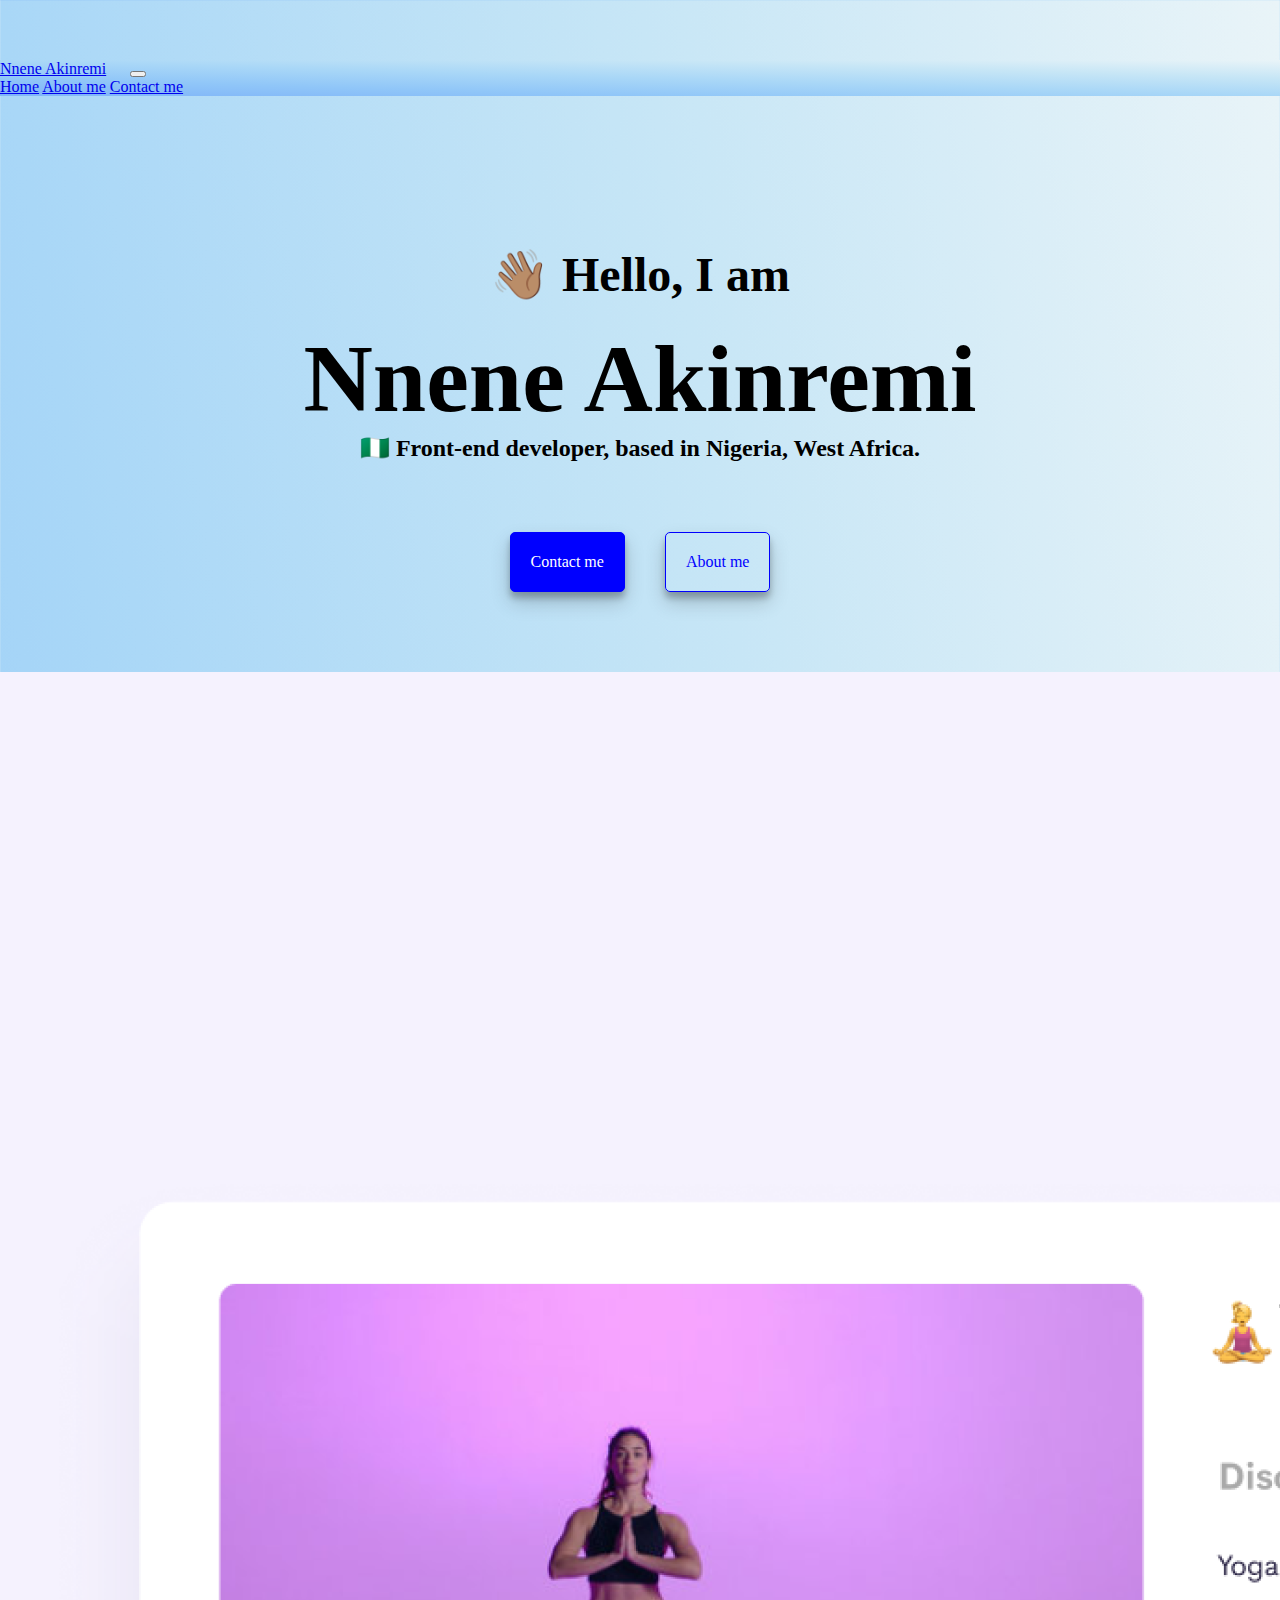
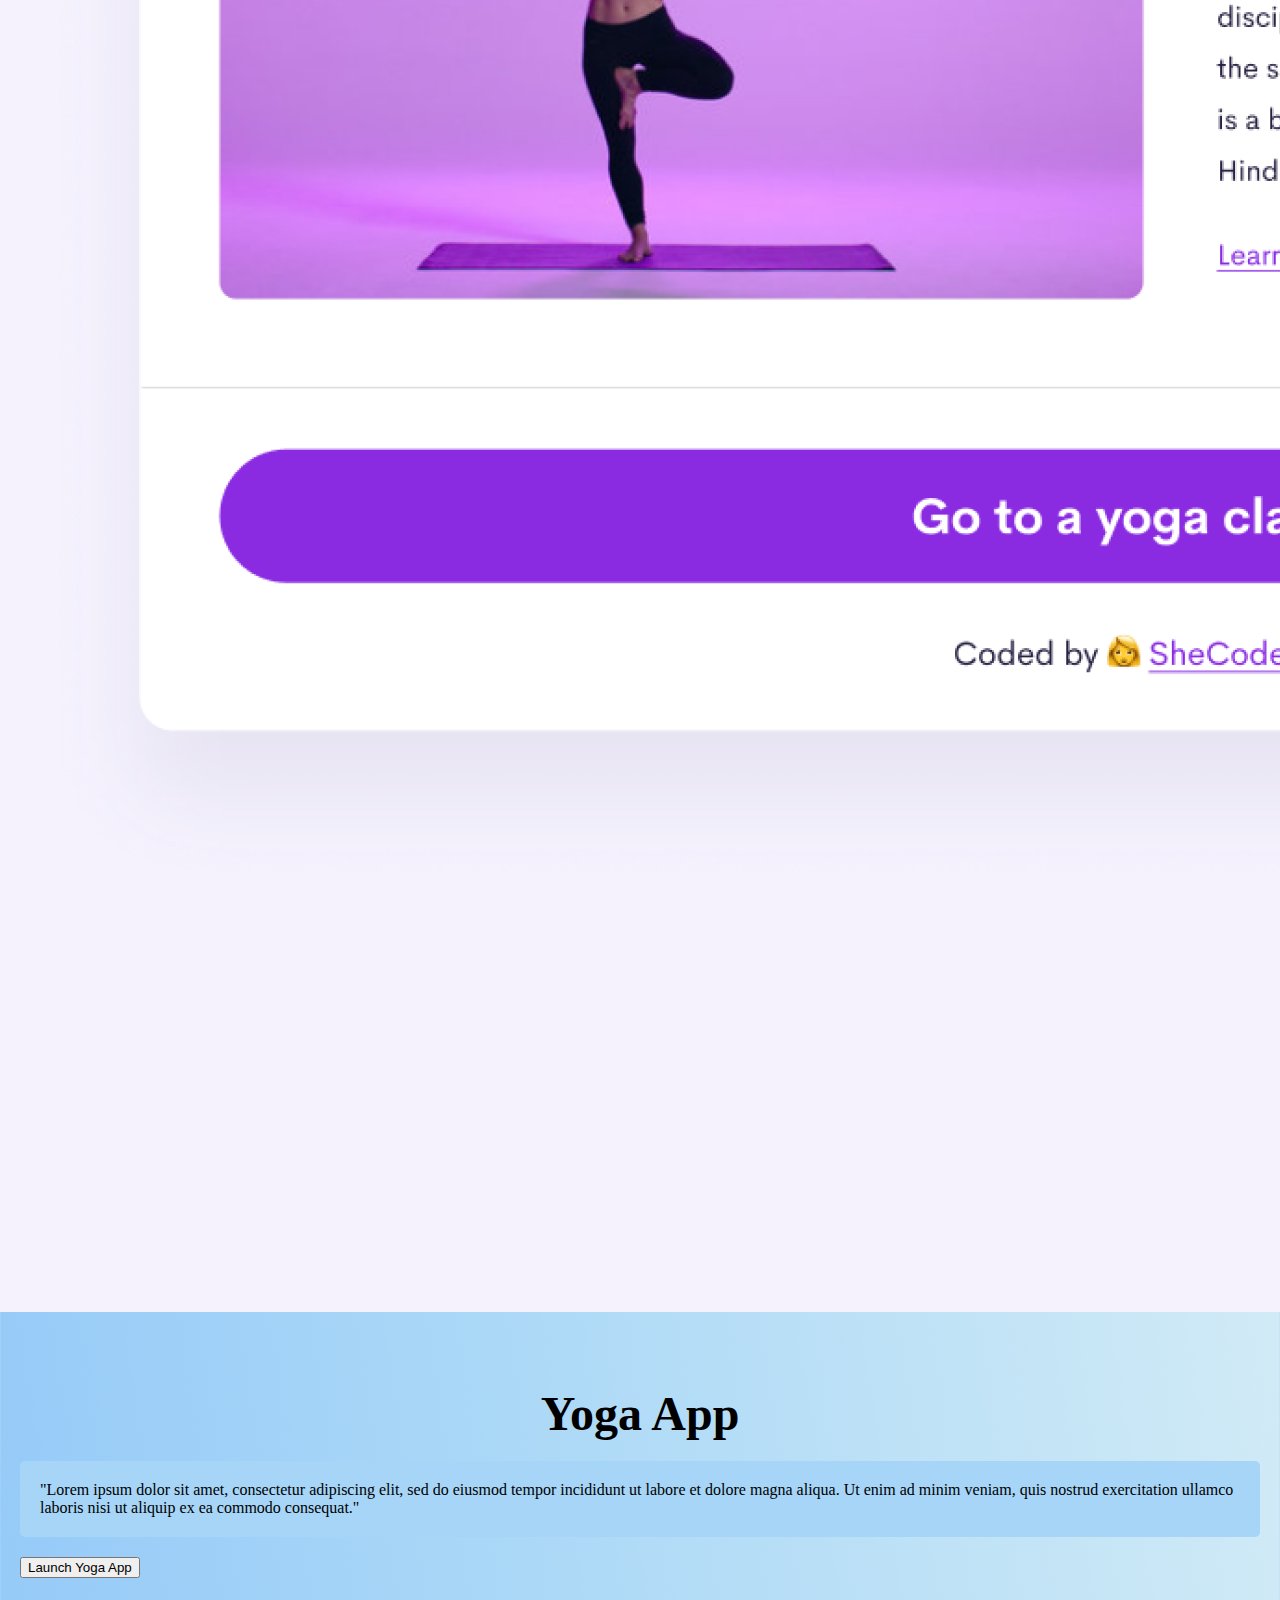
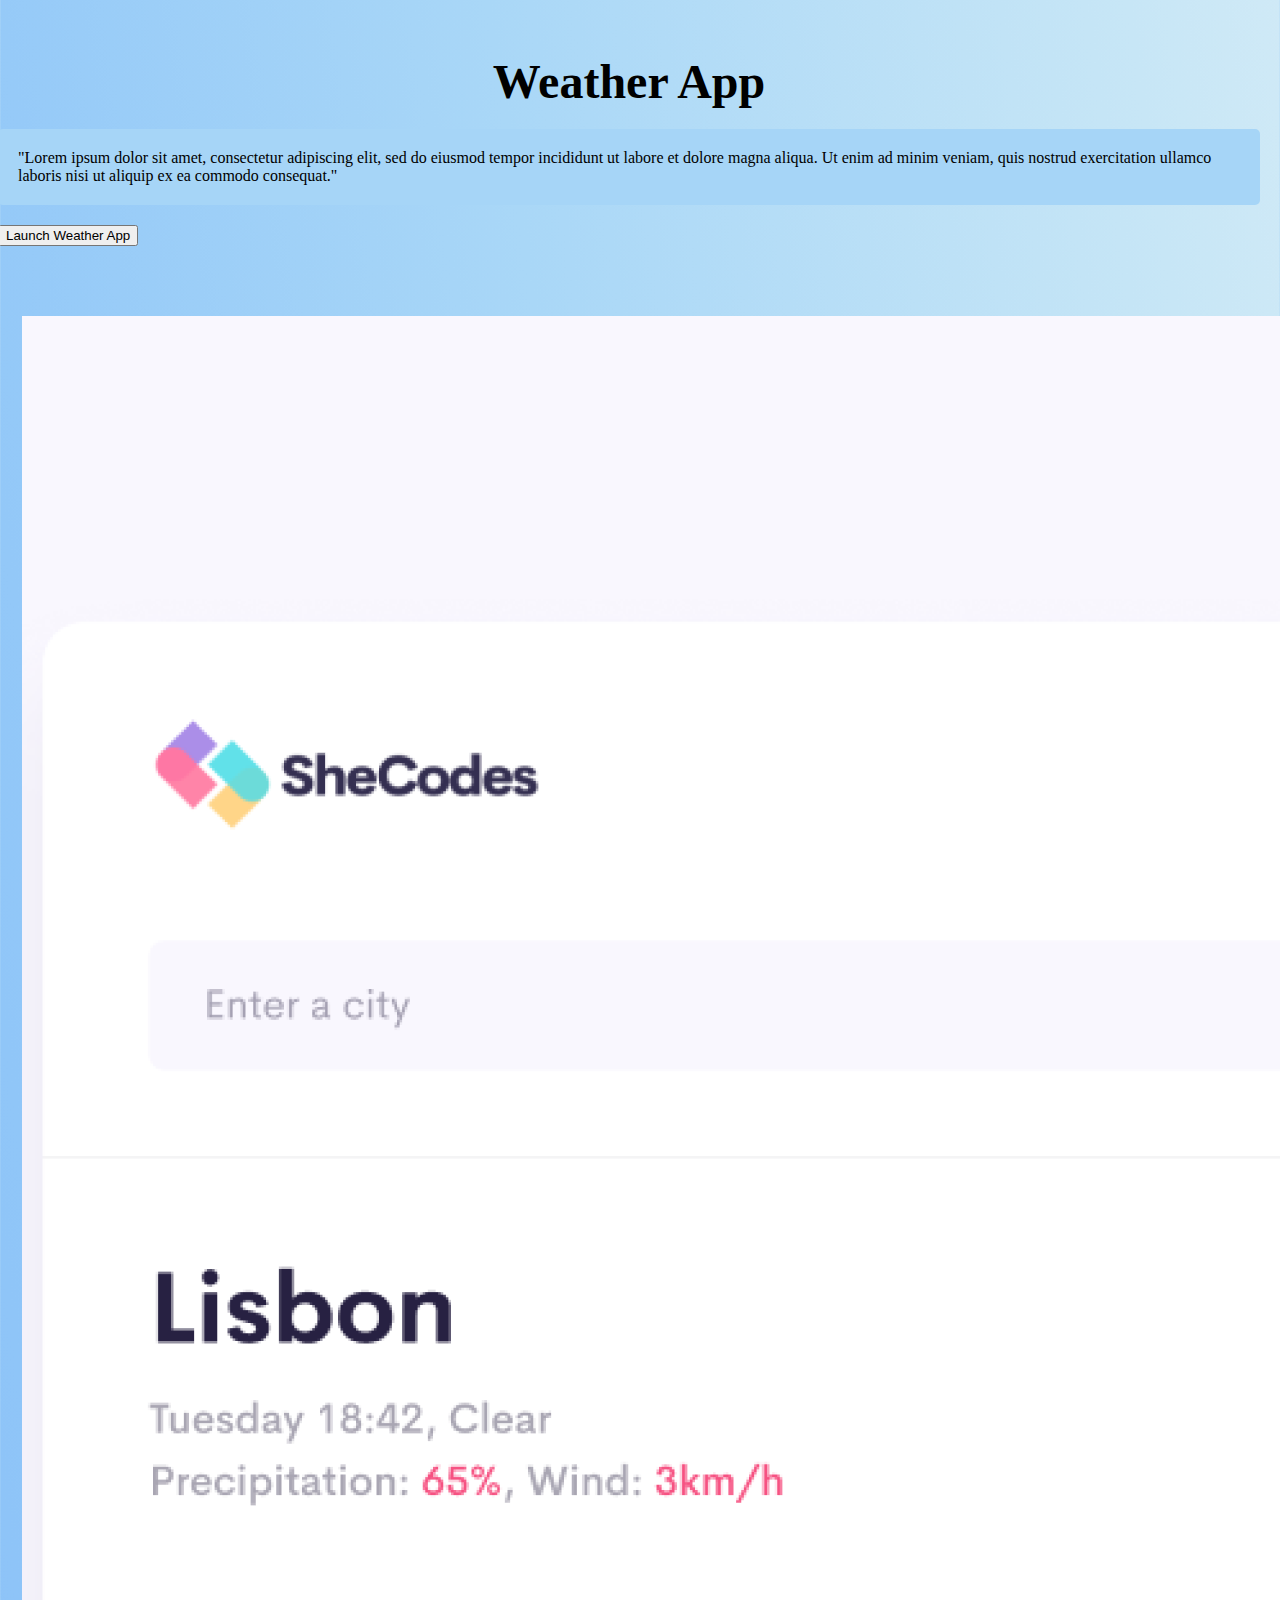
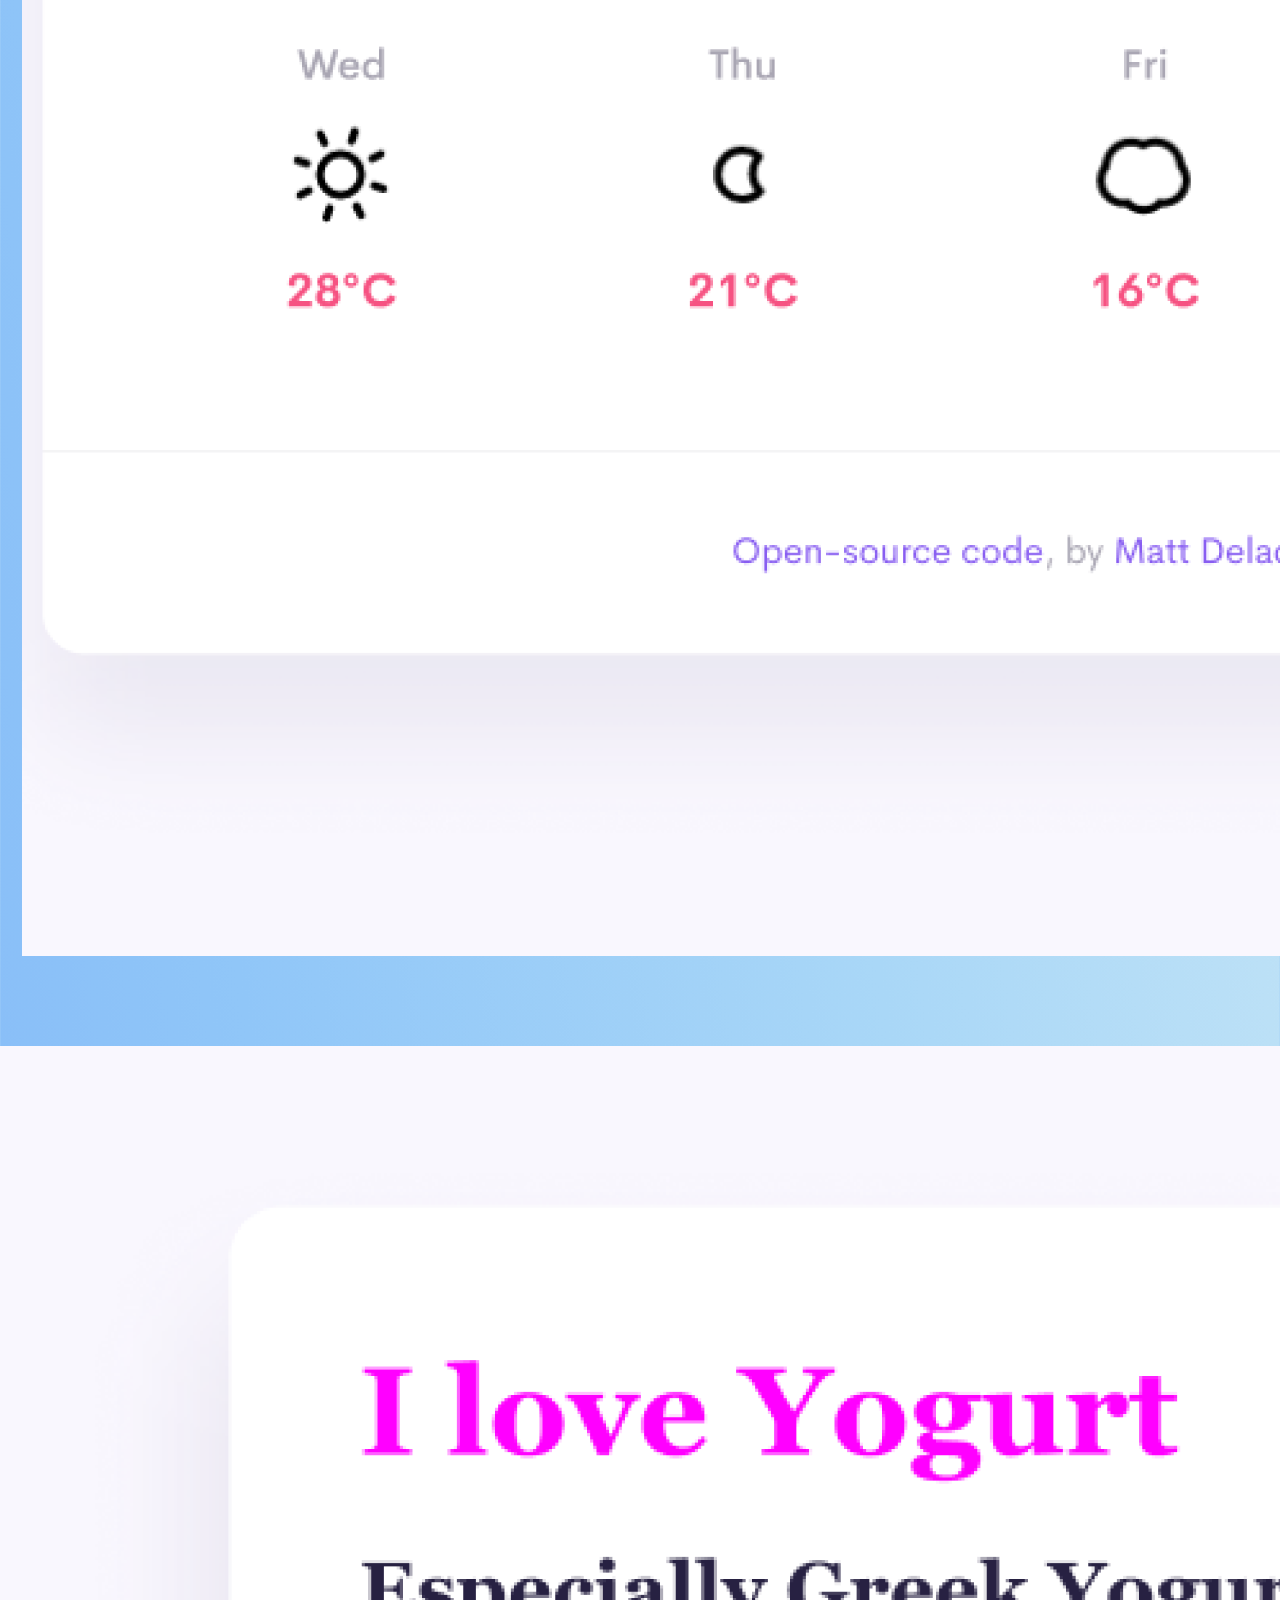
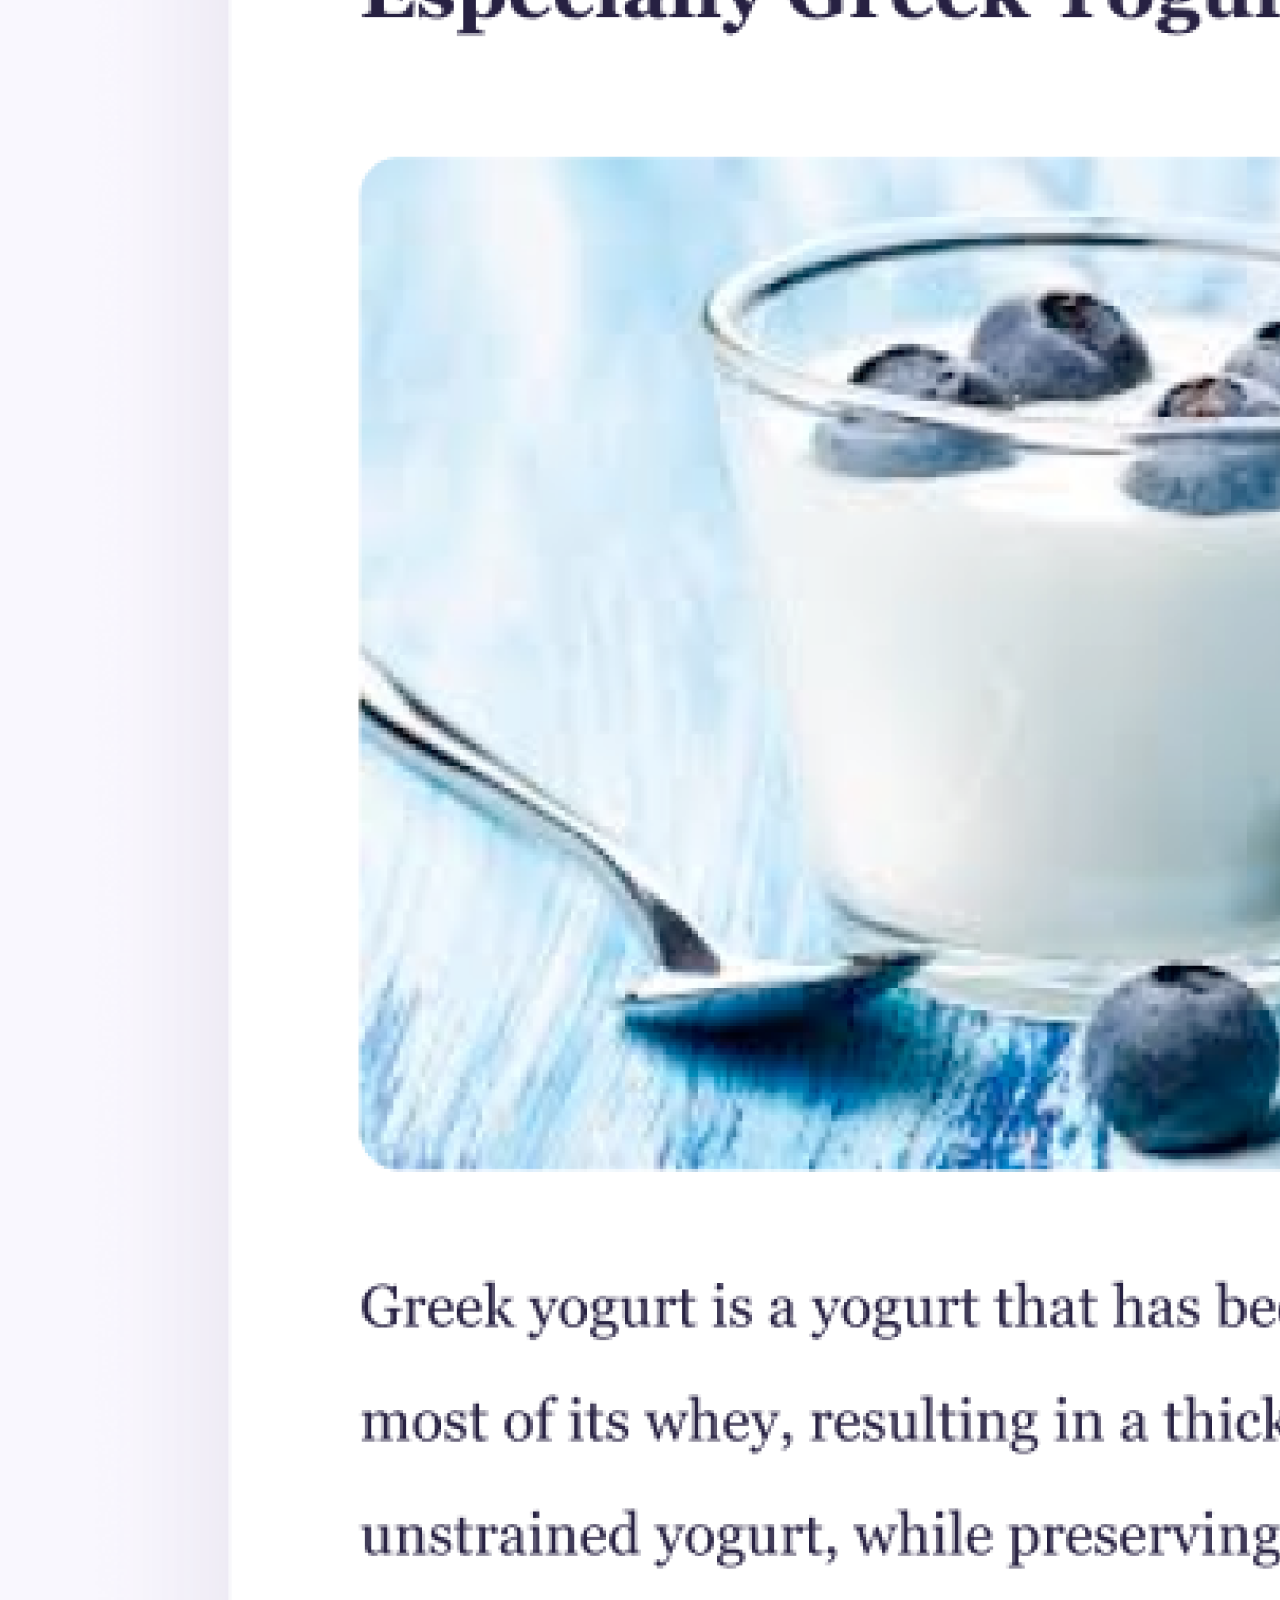
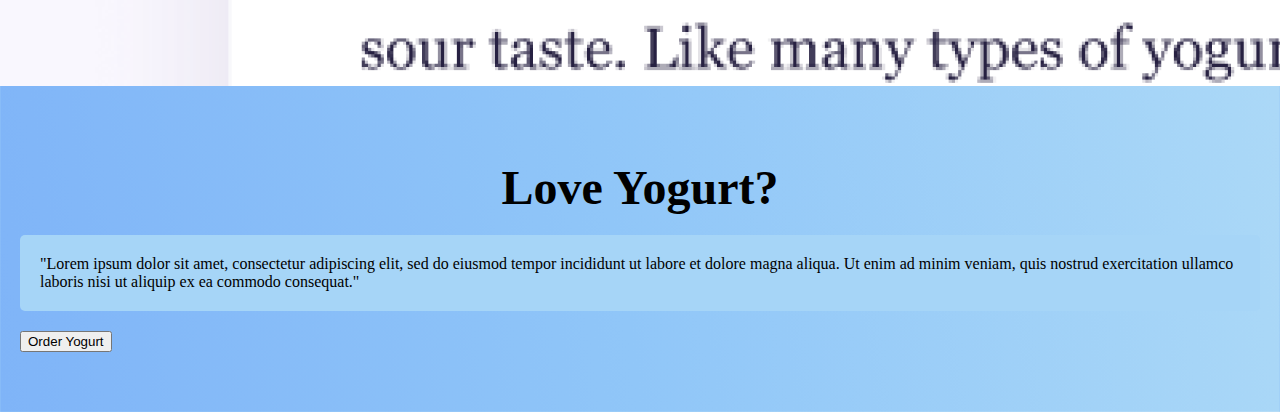
==== index.html @ 45184df9 "Created and updated the html and css files" ====
<!DOCTYPE html>
<html lang="en">
  <head>
    <meta charset="UTF-8" />
    <meta name="viewport" content="width=device-width, initial-scale=1.0" />
    <meta http-equiv="X-UA-Compatible" content="ie=edge" />
    <title>SheCodes Homework</title>
    <link href="https://cdn.jsdelivr.net/npm/bootstrap@5.3.0-alpha1/dist/css/bootstrap.min.css" rel="stylesheet" integrity="sha384-GLhlTQ8iRABdZLl6O3oVMWSktQOp6b7In1Zl3/Jr59b6EGGoI1aFkw7cmDA6j6gD" crossorigin="anonymous" />
    <script src="https://cdn.jsdelivr.net/npm/bootstrap@5.3.0-alpha1/dist/js/bootstrap.bundle.min.js" integrity="sha384-w76AqPfDkMBDXo30jS1Sgez6pr3x5MlQ1ZAGC+nuZB+EYdgRZgiwxhTBTkF7CXvN" crossorigin="anonymous"></script>
    <link rel="stylesheet" href="styles.css" />
  </head>
  <body>
    <nav class="navbar fixed-top navbar-expand-lg">
      <div class="container">
        <a class="navbar-brand" href="index.html">Nnene Akinremi</a>
        <button class="navbar-toggler" type="button" data-bs-toggle="collapse" data-bs-target="#navbarNavAltMarkup" aria-controls="navbarNavAltMarkup" aria-expanded="false" aria-label="Toggle navigation">
          <span class="navbar-toggler-icon"></span>
        </button>
        <div class="collapse navbar-collapse" id="navbarNavAltMarkup">
          <div class="navbar-nav">
            <a class="nav-link active" aria-current="page" href="index.html">Home</a>
            <a class="nav-link" href="about.html">About me</a>
            <a class="nav-link" href="about.html#contact">Contact me</a>
          </div>
        </div>
      </div>
    </nav>
    <h2 class="hello">👋🏽 Hello, I am</h2>
    <h1 class="name">Nnene Akinremi</h1>
    <h3>🇳🇬 Front-end developer, based in Nigeria, West Africa.</h3>
    <div class="about-me-link">
      <a href="about.html#contact" class="contact-link">Contact me</a>
      <a href="about.html" class="about-link">About me</a>
    </div>
  </body>
  <div class="container">
    <div class="row row-1">
      <div class="col-sm-6">
        <img src="images/yoga.png" class="img-fluid yoga-img rounded" />
      </div>
      <div class="col-sm-6">
        <h2 class="yoga-heading">Yoga App</h2>
        <p class="paragraph paragraph1">
          "Lorem ipsum dolor sit amet, consectetur adipiscing elit, sed do eiusmod tempor incididunt ut labore et dolore magna aliqua. Ut enim ad minim veniam, quis nostrud exercitation ullamco laboris nisi ut aliquip ex ea commodo consequat."
        </p>
        <button type="button" class="btn btn-primary btn-lg btn1">Launch Yoga App</button>
      </div>
    </div>
    <br />
    <br />
    <div class="row row-2">
      <div class="col-sm-6 weather-text">
        <h2 class="weather-heading">Weather App</h2>
        <p class="paragraph paragraph2">
          "Lorem ipsum dolor sit amet, consectetur adipiscing elit, sed do eiusmod tempor incididunt ut labore et dolore magna aliqua. Ut enim ad minim veniam, quis nostrud exercitation ullamco laboris nisi ut aliquip ex ea commodo consequat."
        </p>
        <button type="button" class="btn btn-primary btn-lg btn2">Launch Weather App</button>
      </div>
      <div class="col-sm-6">
        <img src="images/weather.png" class="img-fluid rounded weather-img" />
      </div>
    </div>
    <br />
    <br />
    <div class="row row-3">
      <div class="col-sm-6">
        <img src="images/yogurt.png" class="img-fluid yogurt-img rounded" />
      </div>
      <div class="col-sm-6">
        <h2 class="yogurt-heading">Love Yogurt?</h2>
        <p class="paragraph paragraph1">
          "Lorem ipsum dolor sit amet, consectetur adipiscing elit, sed do eiusmod tempor incididunt ut labore et dolore magna aliqua. Ut enim ad minim veniam, quis nostrud exercitation ullamco laboris nisi ut aliquip ex ea commodo consequat."
        </p>
        <button type="button" class="btn btn-primary btn-lg btn3">Order Yogurt</button>
      </div>
    </div>
  </div>
</html>
---- styles.css ----
:root {
  --primary-color: blue;
  --secondary-color: #a6d5f7;
  --box-shadow: rgba(0, 0, 0, 0.3) 0px 19px 38px, rgba(0, 0, 0, 0.22) 0px 15px 12px;
  --secondary-box-shadow: rgba(0, 0, 0, 0.35) 0px 5px 15px;
  --tertiary-box-shadow: rgba(0, 0, 0, 0.19) 0px 10px 20px, rgba(0, 0, 0, 0.23) 0px 6px 6px;
  --gradient: linear-gradient(to right top, #7fb4f8, #90c6f8, #a9d7f7, #c7e6f6, #e9f4f8);
}

body {
  background-image: var(--gradient);
  /*max-width: 800px;*/
  margin: 60px auto;
}

nav {
  margin-bottom: 20px;
  background-image: var(--gradient);
}

h1,
h2,
h3 {
  text-align: center;
  margin: 0;
}

h1 {
  font-size: 96px;
  padding-top: 20px;
}

h2 {
  font-size: 48px;
  padding-top: 20px;
}

h3 {
  font-size: 24px;
}

.hello {
  margin-top: 130px;
}

.about-heading {
  margin-top: 120px;
}

.about-me-link {
  margin-top: 50px;
  display: flex;
  justify-content: center;
}

.contact-link {
  text-decoration: none;
  border: 1px solid blue;
  padding: 20px;
  color: white;
  background-color: var(--primary-color);
  border-radius: 5px;
  box-shadow: var(--tertiary-box-shadow);
  margin: 20px;
}

.about-link {
  text-decoration: none;
  border: 1px solid blue;
  padding: 20px;
  border-radius: 5px;
  box-shadow: var(--tertiary-box-shadow);
  margin: 20px;
  color: var(--primary-color);
}

.homepage-link {
  display: block;
  text-align: center;
  color: var(--primary-color);
}

.paragraph {
  margin: 20px;
  background-color: var(--secondary-color);
  padding: 20px;
  border-radius: 5px;
}

.email-link {
  color: var(--primary-color);
  text-decoration: none;
  display: flex;
  justify-content: center;
  font-size: 24px;
}

.email-link:hover {
  text-decoration: underline;
}

.img-div {
  margin-left: -100px;
  margin-top: 50px;
}

.text-div {
  margin-left: 70px;
}

button {
  margin-left: 20px;
}

.row-1 {
  margin-top: 60px;
  margin-bottom: 20px;
}

.row-2 {
  margin-bottom: 50px;
}

.weather-text {
  margin-left: -22px;
  margin-bottom: 70px;
}

.weather-img {
  margin-left: 22px;
}

.yoga-img {
  margin-bottom: 50px;
}

.yogurt-img {
  margin-bottom: 50px;
}

.intro-text {
  width: auto;
  margin: 20px;
  text-align: center;
}

.img-container {
  margin-top: 70px;
}

@media screen and (max-width: 420px) {
  h2 {
    font-size: 24px;
  }

  h1 {
    font-size: 40px;
  }

  h3 {
    font-size: 18px;
  }

  .hello {
    margin-top: 100px;
  }

  .yoga-img {
    display: none;
  }

  .weather-img {
    display: none;
  }

  .yogurt-img {
    display: none;
  }

  .paragraph1 {
    display: flex;
    flex-direction: column;
    width: 350px;
    justify-content: center;
    font-size: 14px;

    /*display: block;
    width: 500px;
    text-align: center;
    margin-left: -262px;*/
  }

  .paragraph2 {
    display: flex;
    flex-direction: column;
    width: 350px;
    justify-content: center;
    font-size: 14px;
    margin-left: 60px;
    /*display: block;
    width: 500px;
    text-align: center;
    */
  }

  .weather-text {
    margin-bottom: 0;
  }

  .yogurt-heading,
  .yoga-heading {
    display: flex;
    justify-content: center;
    margin-top: -25px;
    /*margin-left: -255px;*/
  }

  .weather-heading {
    display: flex;
    justify-content: center;
    /*width: 300px;
    margin-left: 150px;*/
  }

  .btn1,
  .btn3 {
    /*margin-left: -150px;*/
    width: 350px;
    display: flex;
    justify-content: center;
  }

  .btn2 {
    width: 350px;
    display: flex;
    justify-content: center;
    /*margin-left: 145px;*/
  }

  .about-me-link {
    margin-top: 20px;
  }

  .img-container {
    margin-top: 50px;
  }
}
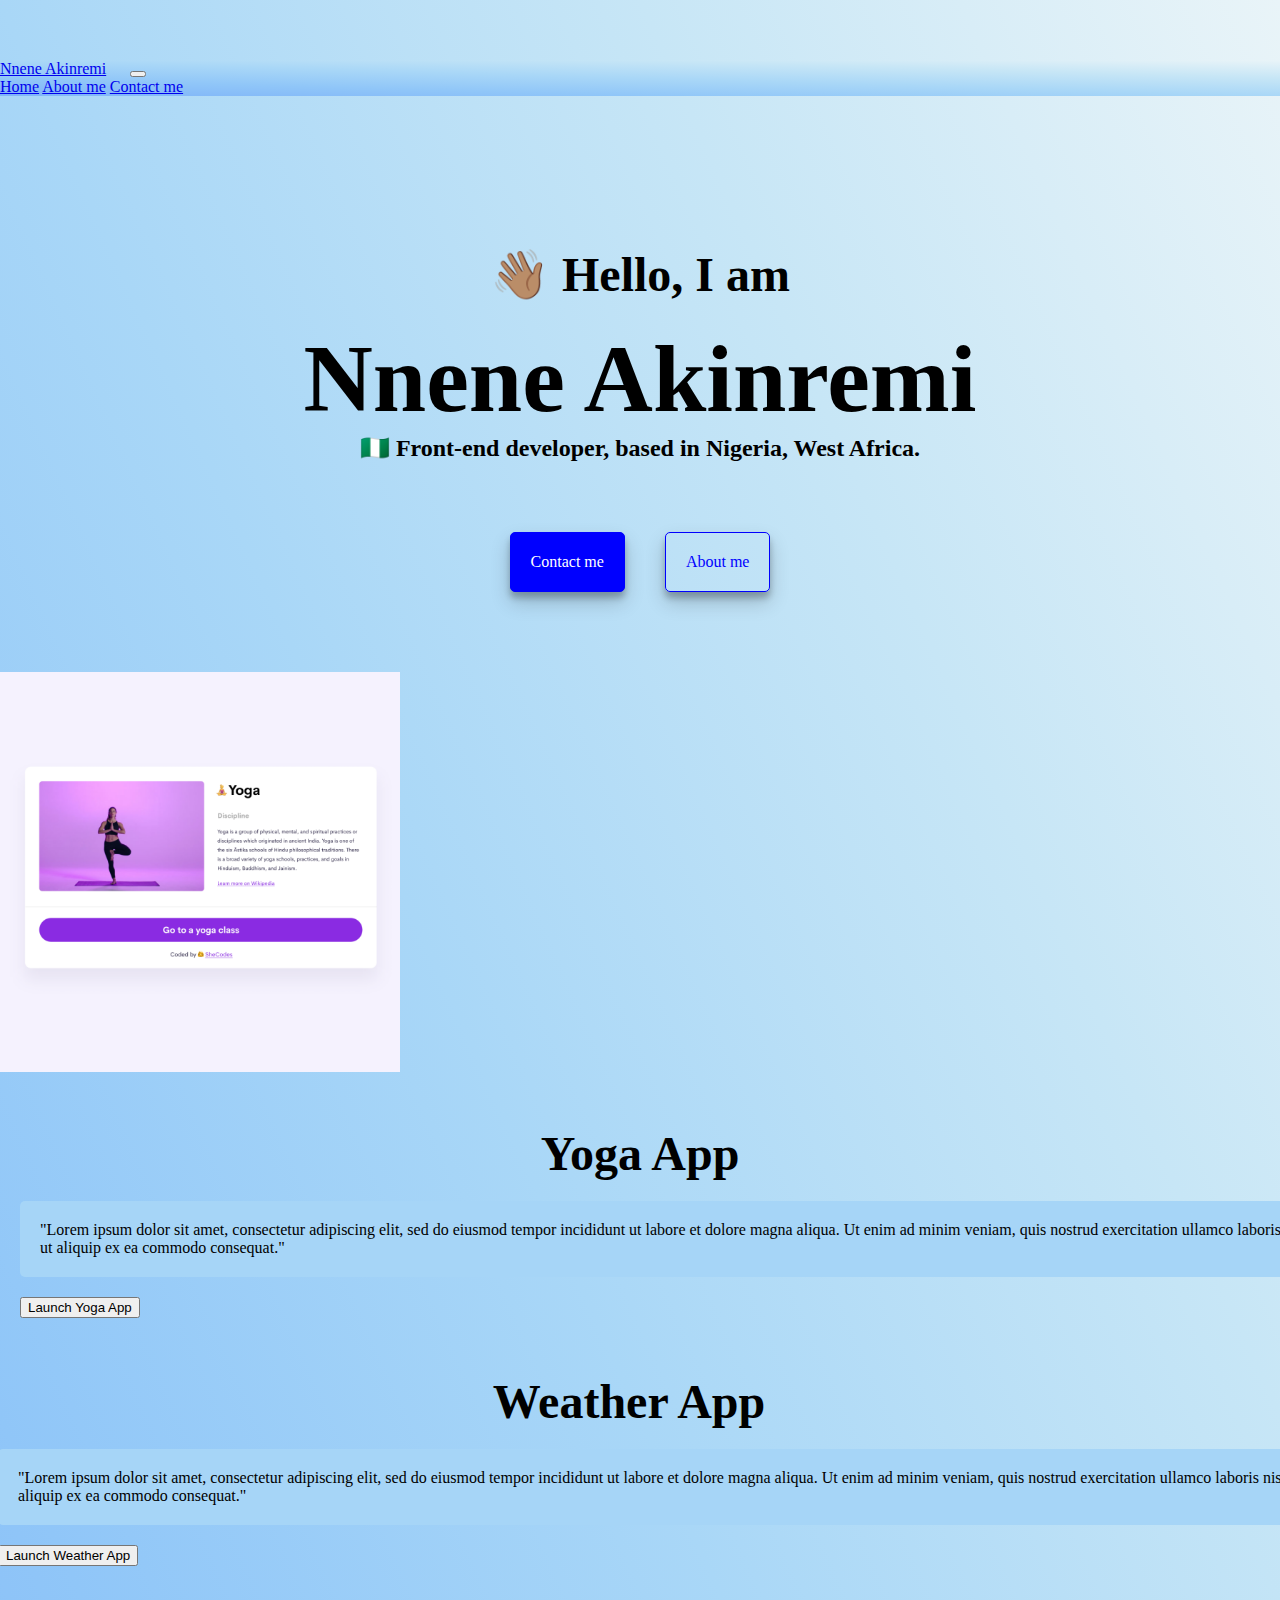
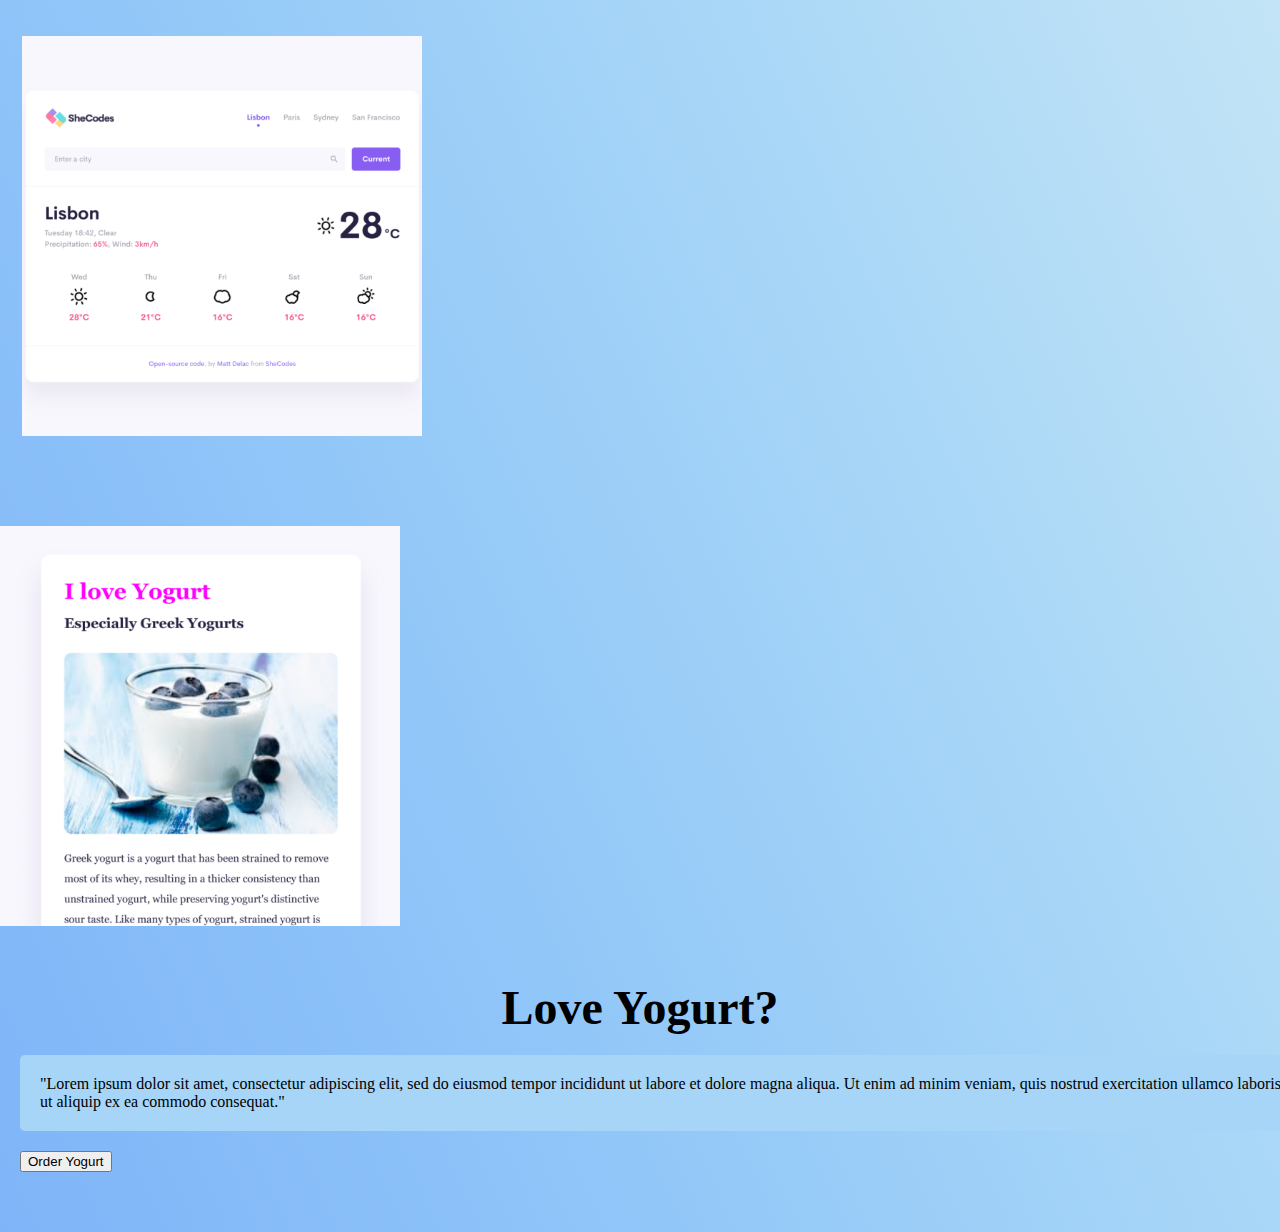
==== commit f59b52e0: "Made the project SEO friendly" ====
--- a/index.html
+++ b/index.html
@@ -4,7 +4,8 @@
     <meta charset="UTF-8" />
     <meta name="viewport" content="width=device-width, initial-scale=1.0" />
     <meta http-equiv="X-UA-Compatible" content="ie=edge" />
-    <title>SheCodes Homework</title>
+    <meta name="description" content="This page showcases the projects Nnene Akinremi has built." />
+    <title>About Nnene Akinremi - NneneA.com</title>
     <link href="https://cdn.jsdelivr.net/npm/bootstrap@5.3.0-alpha1/dist/css/bootstrap.min.css" rel="stylesheet" integrity="sha384-GLhlTQ8iRABdZLl6O3oVMWSktQOp6b7In1Zl3/Jr59b6EGGoI1aFkw7cmDA6j6gD" crossorigin="anonymous" />
     <script src="https://cdn.jsdelivr.net/npm/bootstrap@5.3.0-alpha1/dist/js/bootstrap.bundle.min.js" integrity="sha384-w76AqPfDkMBDXo30jS1Sgez6pr3x5MlQ1ZAGC+nuZB+EYdgRZgiwxhTBTkF7CXvN" crossorigin="anonymous"></script>
     <link rel="stylesheet" href="styles.css" />
@@ -18,9 +19,9 @@
         </button>
         <div class="collapse navbar-collapse" id="navbarNavAltMarkup">
           <div class="navbar-nav">
-            <a class="nav-link active" aria-current="page" href="index.html">Home</a>
-            <a class="nav-link" href="about.html">About me</a>
-            <a class="nav-link" href="about.html#contact">Contact me</a>
+            <a class="nav-link active" aria-current="page" href="index.html" title="Homepage">Home</a>
+            <a class="nav-link" href="about.html" title="About page">About me</a>
+            <a class="nav-link" href="about.html#contact" title="Contact me">Contact me</a>
           </div>
         </div>
       </div>
@@ -29,14 +30,14 @@
     <h1 class="name">Nnene Akinremi</h1>
     <h3>🇳🇬 Front-end developer, based in Nigeria, West Africa.</h3>
     <div class="about-me-link">
-      <a href="about.html#contact" class="contact-link">Contact me</a>
-      <a href="about.html" class="about-link">About me</a>
+      <a href="about.html#contact" class="contact-link" title="Contact">Contact me</a>
+      <a href="about.html" class="about-link" title="About page">About me</a>
     </div>
   </body>
   <div class="container">
     <div class="row row-1">
       <div class="col-sm-6">
-        <img src="images/yoga.png" class="img-fluid yoga-img rounded" />
+        <img src="images/yoga.png" class="img-fluid yoga-img rounded" alt="Yoga img" />
       </div>
       <div class="col-sm-6">
         <h2 class="yoga-heading">Yoga App</h2>
@@ -57,14 +58,14 @@
         <button type="button" class="btn btn-primary btn-lg btn2">Launch Weather App</button>
       </div>
       <div class="col-sm-6">
-        <img src="images/weather.png" class="img-fluid rounded weather-img" />
+        <img src="images/weather.png" class="img-fluid rounded weather-img" alt="weather forecast img" />
       </div>
     </div>
     <br />
     <br />
     <div class="row row-3">
       <div class="col-sm-6">
-        <img src="images/yogurt.png" class="img-fluid yogurt-img rounded" />
+        <img src="images/yogurt.png" class="img-fluid yogurt-img rounded" alt="yogurt img" />
       </div>
       <div class="col-sm-6">
         <h2 class="yogurt-heading">Love Yogurt?</h2>
--- a/styles.css
+++ b/styles.css
@@ -85,6 +85,7 @@
   background-color: var(--secondary-color);
   padding: 20px;
   border-radius: 5px;
+  width: 100%;
 }
 
 .email-link {
@@ -126,16 +127,31 @@
   margin-bottom: 70px;
 }
 
+.weather-heading {
+  margin-top: -20px;
+}
+
 .weather-img {
   margin-left: 22px;
+  width: 400px;
 }
 
 .yoga-img {
   margin-bottom: 50px;
+  width: 400px;
+}
+
+.yoga-heading {
+  margin-top: -20px;
 }
 
 .yogurt-img {
   margin-bottom: 50px;
+  width: 400px;
+}
+
+.yogurt-heading {
+  margin-top: -20px;
 }
 
 .intro-text {
@@ -148,7 +164,7 @@
   margin-top: 70px;
 }
 
-@media screen and (max-width: 420px) {
+@media screen and (max-width: 576px) {
   h2 {
     font-size: 24px;
   }
@@ -183,11 +199,6 @@
     width: 350px;
     justify-content: center;
     font-size: 14px;
-
-    /*display: block;
-    width: 500px;
-    text-align: center;
-    margin-left: -262px;*/
   }
 
   .paragraph2 {
@@ -196,11 +207,7 @@
     width: 350px;
     justify-content: center;
     font-size: 14px;
-    margin-left: 60px;
-    /*display: block;
-    width: 500px;
-    text-align: center;
-    */
+    margin-left: 40px;
   }
 
   .weather-text {
@@ -212,19 +219,15 @@
     display: flex;
     justify-content: center;
     margin-top: -25px;
-    /*margin-left: -255px;*/
   }
 
   .weather-heading {
     display: flex;
     justify-content: center;
-    /*width: 300px;
-    margin-left: 150px;*/
   }
 
   .btn1,
   .btn3 {
-    /*margin-left: -150px;*/
     width: 350px;
     display: flex;
     justify-content: center;
@@ -234,6 +237,7 @@
     width: 350px;
     display: flex;
     justify-content: center;
+    margin-left: 40px;
     /*margin-left: 145px;*/
   }
 
@@ -244,4 +248,12 @@
   .img-container {
     margin-top: 50px;
   }
-}
+
+  .about-img {
+    width: 350px;
+    display: flex;
+    flex-direction: column;
+    justify-content: center;
+    margin-left: 21px;
+  }
+}
